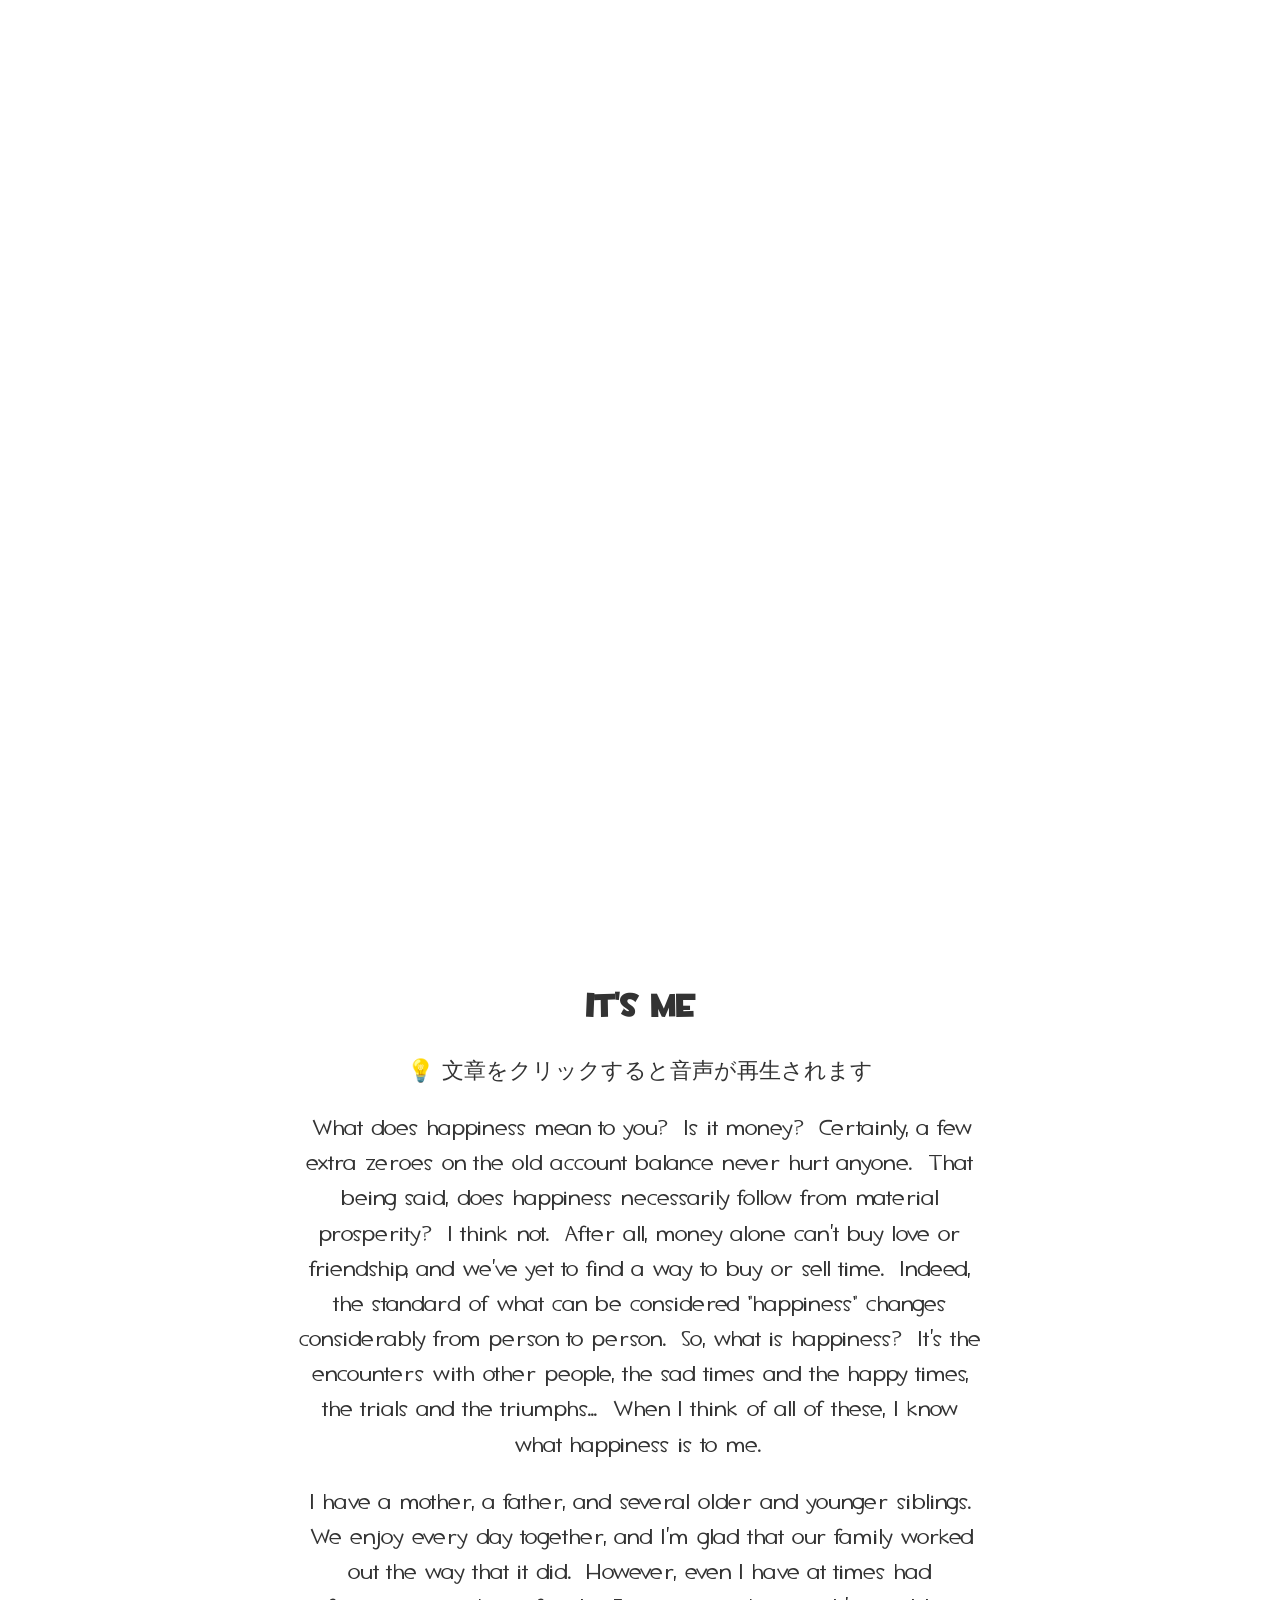
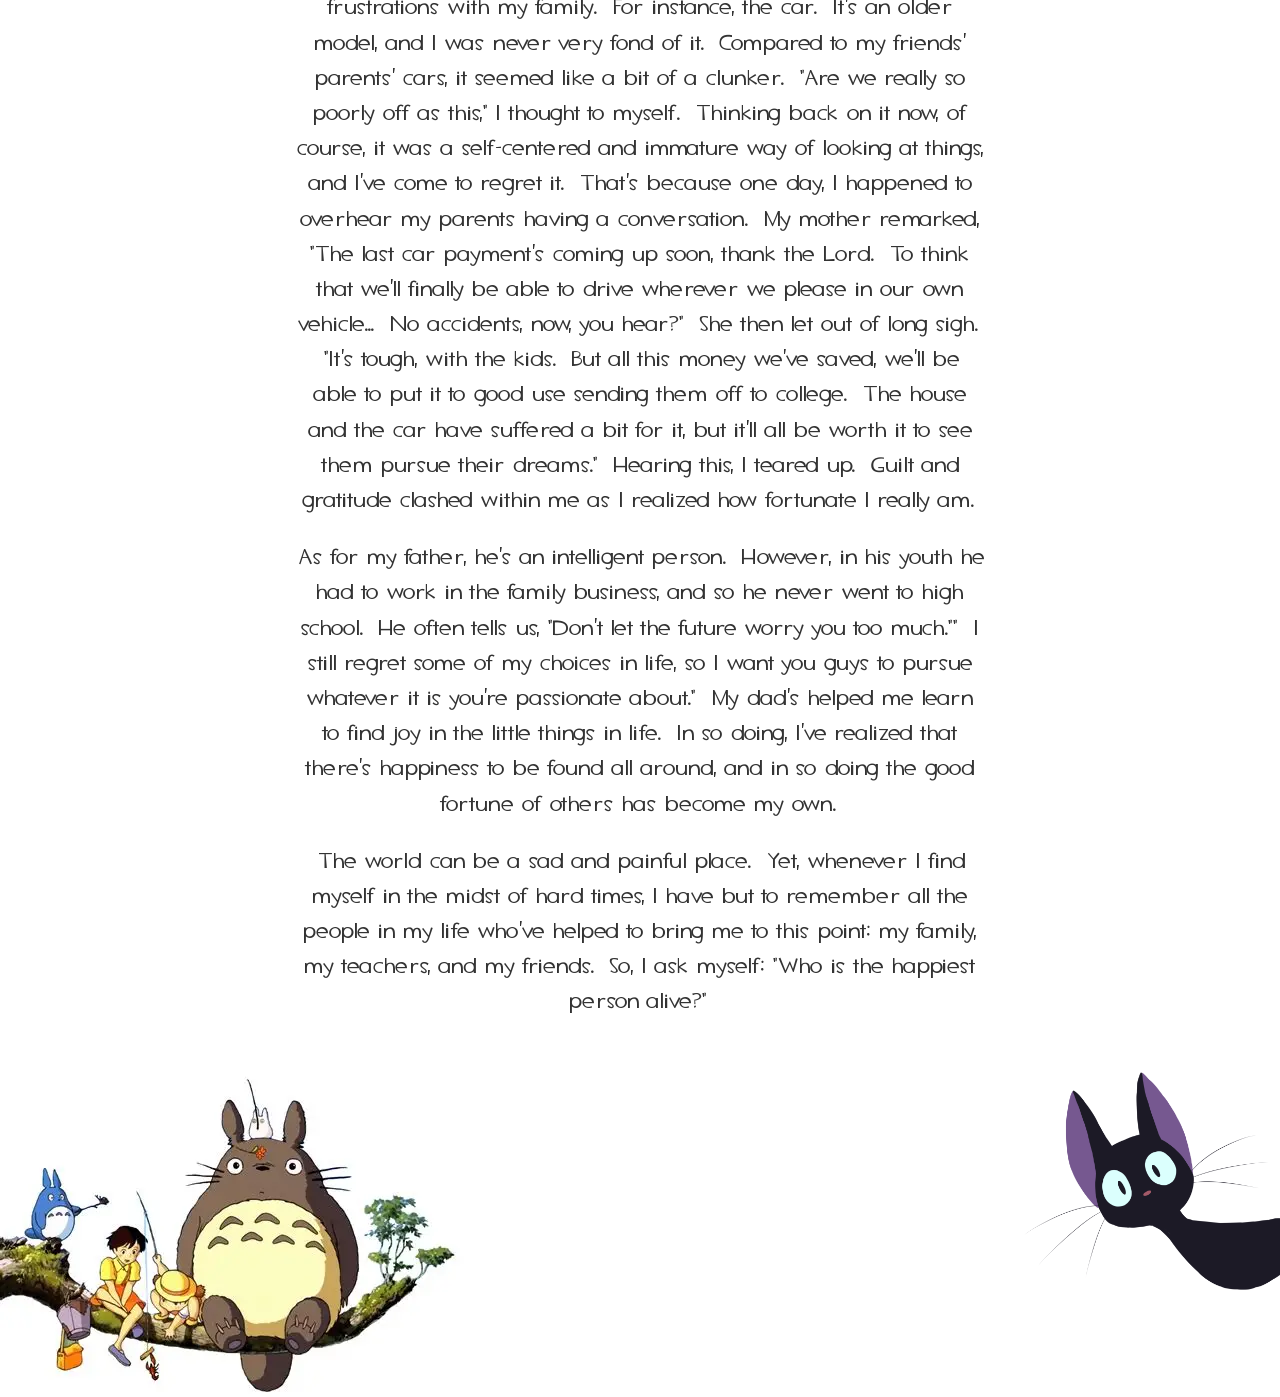
==== sugurinokenkyuushitsu.html @ 574a1122 "Update sugurinokenkyuushitsu.html" ====
<!DOCTYPE html>
<html lang="en">

<head>
    <meta charset="UTF-8">
    <meta name="viewport" content="width=device-width, initial-scale=1.0">
    <title>「寿具里の研究室」</title>
    <link rel="stylesheet" href="css.css">
    <script src="script.js"></script>
</head>


<body>


    <div class="scatter-container">
        <img src="kurosuke.png" alt="まっくろくろすけ" class="scatter-image" style="left: 30%; top: 30%">
        <img src="kurosuke.png" alt="まっくろくろすけ" class="scatter-image" style="left: 40%; top: 40%">
        <img src="kurosuke.png" alt="まっくろくろすけ" class="scatter-image" style="left: 30%; top: 50%">
        <img src="kurosuke.png" alt="まっくろくろすけ" class="scatter-image" style="left: 30%; top: 80%">
        <img src="kurosuke.png" alt="まっくろくろすけ" class="scatter-image" style="left: 50%; top: 60%">
        <img src="kurosuke.png" alt="まっくろくろすけ" class="scatter-image" style="left: 50%; top: 10%">
        <img src="kurosuke.png" alt="まっくろくろすけ" class="scatter-image" style="left: 50%; top: 5%">
        <img src="kurosuke.png" alt="まっくろくろすけ" class="scatter-image" style="left: 50%; top: 40%">
        <img src="kurosuke.png" alt="まっくろくろすけ" class="scatter-image" style="left: 80%; top: 50%">
        <img src="kurosuke.png" alt="まっくろくろすけ" class="scatter-image" style="left: 80%; top: 70%">
        <img src="kurosuke.png" alt="まっくろくろすけ" class="scatter-image" style="left: 75%; top: 90%">
        <img src="kurosuke.png" alt="まっくろくろすけ" class="scatter-image" style="left: 90%; top: 10%">
    </div>


    <div class="container">
        <h1 style="text-align: center;">
            It's Me</h1>
        <span data-audio="yarnyoshi.mp3"><img src="totoros.png" alt="Header image" class="header-image"></span>
        <span data-audio="lovelysong.mp3"><img src="ponyo.png" alt="Header image" class="header-image2"></span>
        <p style="text-align: center;" class="info">💡 文章をクリックすると音声が再生されます</p>

        <p style="text-align: center;">
            <span class="sentence" data-audio="sentence1.mp3">What does happiness mean to you?</span>
            <span class="sentence" data-audio="sentence2.mp3">Is it money?</span>
            <span class="sentence" data-audio="sentence3.mp3">Certainly, a few extra zeroes on the old account balance
                never
                hurt anyone.</span>
            <span class="sentence" data-audio="sentence4.mp3">That being said, does happiness necessarily follow from
                material prosperity?</span>
            <span class="sentence" data-audio="sentence5.mp3">I think not.</span>
            <span class="sentence" data-audio="sentence6.mp3">After all, money alone can't buy love or friendship, and
                we've
                yet to find a way to buy or sell time.</span>
            <span class="sentence" data-audio="sentence7.mp3">Indeed, the standard of what can be considered "happiness"
                changes considerably from person to person.</span>
            <span class="sentence" data-audio="sentence8.mp3">So, what is happiness?</span>
            <span class="sentence" data-audio="sentence9.mp3">It's the encounters with other people, the sad times and
                the
                happy times, the trials and the triumphs... </span>
            <span class="sentence" data-audio="sentence10.mp3">When I think of all of these, I know what happiness is to
                me.</span>
        </p>

        <p style="text-align: center;">
            <span class="sentence" data-audio="sentence11.mp3">I have a mother, a father, and several older and younger
                siblings.</span>
            <span class="sentence" data-audio="sentence12.mp3">We enjoy every day together, and I'm glad that our family
                worked out the way that it did.</span>
            <span class="sentence" data-audio="sentence13.mp3">However, even I have at times had frustrations with my
                family.</span>
            <span class="sentence" data-audio="sentence14.mp3">For instance, the car.</span>
            <span class="sentence" data-audio="sentence15.mp3">It's an older model, and I was never very fond of
                it.</span>
            <span class="sentence" data-audio="sentence16.mp3">Compared to my friends' parents' cars, it seemed like a
                bit of
                a clunker.</span>
            <span class="sentence" data-audio="sentence17.mp3">"Are we really so poorly off as this," I thought to
                myself.</span>
            <span class="sentence" data-audio="sentence18.mp3">Thinking back on it now, of course, it was a self-centered
                and
                immature way of looking at things, and I've come to regret it.</span>
            <span class="sentence" data-audio="sentence19.mp3">That's because one day, I happened to overhear my parents
                having a conversation.</span>
            <span class="sentence" data-audio="sentence20.mp3">My mother remarked, "The last car payment's coming up
                soon,
                thank the Lord.</span>
            <span class="sentence" data-audio="sentence21.mp3">To think that we'll finally be able to drive wherever we
                please in our own vehicle...</span>
            <span class="sentence" data-audio="sentence22.mp3">No accidents, now, you hear?"</span>
            <span class="sentence" data-audio="sentence23.mp3">She then let out of long sigh.</span>
            <span class="sentence" data-audio="sentence24.mp3">"It's tough, with the kids.</span>
            <span class="sentence" data-audio="sentence25.mp3">But all this money we've saved, we'll be able to put it to
                good use sending them off to college.</span>
            <span class="sentence" data-audio="sentence26.mp3">The house and the car have suffered a bit for it, but
                it'll
                all be worth it to see them pursue their dreams."</span>
            <span class="sentence" data-audio="sentence27.mp3">Hearing this, I teared up.</span>
            <span class="sentence" data-audio="sentence28.mp3">Guilt and gratitude clashed within me as I realized how
                fortunate I really am.</span>
        </p>

        <p style="text-align: center;">
            <span class="sentence" data-audio="sentence29.mp3">As for my father, he's an intelligent person.</span>
            <span class="sentence" data-audio="sentence30.mp3">However, in his youth he had to work in the family
                business,
                and so he never went to high school.</span>
            <span class="sentence" data-audio="sentence31.mp3">He often tells us, "Don't let the future worry you too
                much.""</span>
            <span class="sentence" data-audio="sentence32.mp3">I still regret some of my choices in life, so I want you
                guys
                to pursue whatever it is you're passionate about."</span>
            <span class="sentence" data-audio="sentence33.mp3">My dad's helped me learn to find joy in the little things
                in
                life.</span>
            <span class="sentence" data-audio="sentence34.mp3">In so doing, I've realized that there's happiness to be
                found
                all around, and in so doing the good fortune of others has become my own.</span>
        </p>

        <p style="text-align: center;">
            <span class="sentence" data-audio="sentence35.mp3">The world can be a sad and painful place.</span>
            <span class="sentence" data-audio="sentence36.mp3">Yet, whenever I find myself in the midst of hard times, I
                have
                but to remember all the people in my life who've helped to bring me to this point: my family, my
                teachers,
                and my friends.</span>
            <span class="sentence" data-audio="sentence37.mp3">So, I ask myself: "Who is the happiest person
                alive?"</span>
        </p>
    </div>

    <span data-audio="woodywoods.mp3"><img src="totorobranch.png" alt="Totoro!" style="position: absolute; left: 0;"></span>
    <span data-audio="rizz.mp3"><img src="jiji.png" alt="Jiji!" style="position: absolute; right: 0; width: 20%"></span>

    <script>
        // Create a single audio element that we'll reuse
        const audio = new Audio();
        let currentPlaying = null;

        // Get all clickable sentences
        const sentences = document.querySelectorAll('.sentence');

        sentences.forEach(sentence => {
            sentence.addEventListener('click', function (e) {
                e.stopPropagation();

                const audioFile = this.getAttribute('data-audio');

                // Stop current audio if playing
                if (currentPlaying) {
                    currentPlaying.classList.remove('playing');
                }

                // If clicking the same sentence again, toggle playback
                if (audio.src.endsWith(audioFile) && !audio.paused) {
                    audio.pause();
                    this.classList.remove('playing');
                    currentPlaying = null;
                } else {
                    // Play new audio
                    audio.src = audioFile;
                    audio.play();
                    this.classList.add('playing');
                    currentPlaying = this;
                }
            });
        });

        // Remove highlight when audio finishes playing
        audio.addEventListener('ended', function () {
            if (currentPlaying) {
                currentPlaying.classList.remove('playing');
                currentPlaying = null;
            }
        });
    </script>

    <script>
        function scatterImages() {
            const images = document.querySelectorAll('.scatter-image');

            images.forEach((img, index) => {
                // Random direction and distance
                const angle = Math.random() * Math.PI * 2; // 0 to 360 degrees
                const distance = 800 + Math.random() * 400; // 800-1200px

                const x = Math.cos(angle) * distance;
                const y = Math.sin(angle) * distance;

                // Stagger the animation start
                setTimeout(() => {
                    img.style.transition = `all ${0.5 + Math.random() * 0.5}s ease-out`;
                    img.style.transform = `translate(calc(-50% + ${x}px), calc(-50% + ${y}px))`;
                    img.style.opacity = '0';
                }, index * 100); // 100ms delay between each image
            });
        }

        // Run when page loads
        window.addEventListener('load', scatterImages);
    </script>
</body>

</html>
---- css.css ----
/* ============================================
   MOBILE-FIRST STYLES (default for all screens)
   ============================================ */


@font-face {
    font-family: 'TF2Build';
    src: url('TF2Build.ttf') format('truetype');
    font-weight: normal;
    font-style: normal;
}

@font-face {
    font-family: 'TF2secondary';
    src: url('TF2secondary.ttf') format('truetype');
    font-weight: normal;
    font-style: normal;
}

* {
    margin: 0;
    padding: 0;
    box-sizing: border-box;
}

body {
    font-family: Arial, sans-serif;
    font-size: 22px;
    line-height: 1.6;
    color: #333;
    background-color: #fff;
}

h1,
h2,
h3 {
    margin: 20px 0 10px 0;
    font-family: 'TF2Build', Arial, sans-serif;
}

p {
    margin: 22px 0;
    font-family: 'TF2secondary', Arial, sans-serif;
}

.sentence {
    display: inline;
    cursor: pointer;
    padding: 2px 4px;
    border-radius: 3px;
    transition: background-color 0.2s;
}

.sentence:hover {
    background-color: #e8f4f8;
}

.sentence.playing {
    background-color: #b3e5fc;
    font-weight: bold;
}

/* Default container width for mobile */
.container {
    max-width: 100%;
    margin: 0 auto;
    padding: 20px;
}

.header-image {
        position: absolute;
        right: 5%;
        top: 5%;
        width: 0px;
        height: 0px;
        object-fit: cover;
        /* Crop image to fit */
        animation: slideInRight 0.5s ease-out forwards;
    }

   .header-image2 {
        position: absolute;
        left: 8%;
        width: 0px;
        height: 0px;
        animation: driftAndBob 2.5s ease-in-out forwards;
    }

/* ============================================
   TABLETS (768px - 1299px)
   ============================================ */

@media (min-width: 768px) {
    body {
        font-size: 22px;
    }

    .container {
        max-width: 750px;
        padding: 30px;
    }

    h1 {
        font-size: 32px;
    }

   .header-image {
        position: absolute;
        right: 5%;
        top: 5%;
        width: 0px;
        height: 0px;
        object-fit: cover;
        /* Crop image to fit */
        animation: slideInRight 0.5s ease-out forwards;
    }

   .header-image2 {
        position: absolute;
        left: 8%;
        width: 0px;
        height: 0px;
        animation: driftAndBob 2.5s ease-in-out forwards;
    }
}

/* ============================================
   DESKTOP (1300px and above)
   ============================================ */

@media (min-width: 1300px) {

    .container {
        max-width: 1200px;
        padding: 40px;
    }

    h1 {
        font-size: 36px;
        text-align: center;
    }

    h2 {
        font-size: 28px;
    }

    p {
        line-height: 1.8;
        text-align: center;
    }

    .header-image {
        position: absolute;
        right: 5%;
        top: 5%;
        width: 20%px;
        height: 200px;
        object-fit: cover;
        /* Crop image to fit */
        animation: slideInRight 0.5s ease-out forwards;
    }

    @keyframes slideInRight {
        0% {
            opacity: 0;
            transform: translateX(100%);
            /* Start off right side */
        }

        100% {
            opacity: 1;
            transform: translateX(0);
            /* End at normal position */
        }
    }

    .header-image2 {
        position: absolute;
        left: 8%;
        width: 200px;
        animation: driftAndBob 2.5s ease-in-out forwards;
    }

    @keyframes driftAndBob {
        0% {
            top: -200px;
            opacity: 0;
        }

        20% {
            opacity: 1;
        }

        100% {
            top: 5%;
            /* Final settled position */
        }
    }

    /* Sidebar styling */
    .sidebar {
        background-color: #f0f0f0;
        padding: 20px;
        border-radius: 8px;
        position: sticky;
        top: 20px;
    }

    .scatter-image {
        position: fixed;
        width: 100px;
        height: 100px;
        z-index: 1000;
        /* Make sure it's on top */
        pointer-events: none;
        /* Optional: lets clicks pass through */
        transition: all 0.6s ease-out;
        animation-delay: 0s;
    }

    .scatter-image.scattered {
        opacity: 0;
    }

    .scatter-container {
        position: fixed;
        /* Key: the container is fixed */
        top: 0;
        left: 0;
        width: 100%;
        height: 100%;
        pointer-events: none;
        /* Lets clicks pass through to content below */
        z-index: 1000;
    }

    .container {
        max-width: 1200px;
        margin: 0 auto;
        /*position: relative;*/
        /*border: 1px solid #ddd;*/
    }

    body {
        font-family: Arial, sans-serif;
        margin: 5% 0 auto;
        padding: 20px;
        line-height: 1.8;
    }

    .sentence {
        display: inline;
        cursor: pointer;
        padding: 2px 4px;
        border-radius: 3px;
        transition: background-color 0.2s;
    }

    .sentence:hover {
        background-color: #e8f4f8;
    }

    .sentence.playing {
        background-color: #b3e5fc;
        font-weight: bold;
    }

    p {
        margin: 15px 0;
    }

    .info {
        color: #666;
        font-size: 14px;
        margin-bottom: 20px;
    }

    /* Alternative: fade and scale out */
    /*.scatter-image.scattered {
    opacity: 0;
    transform: translate(-50%, -50%) scale(0.5);
}*/
}
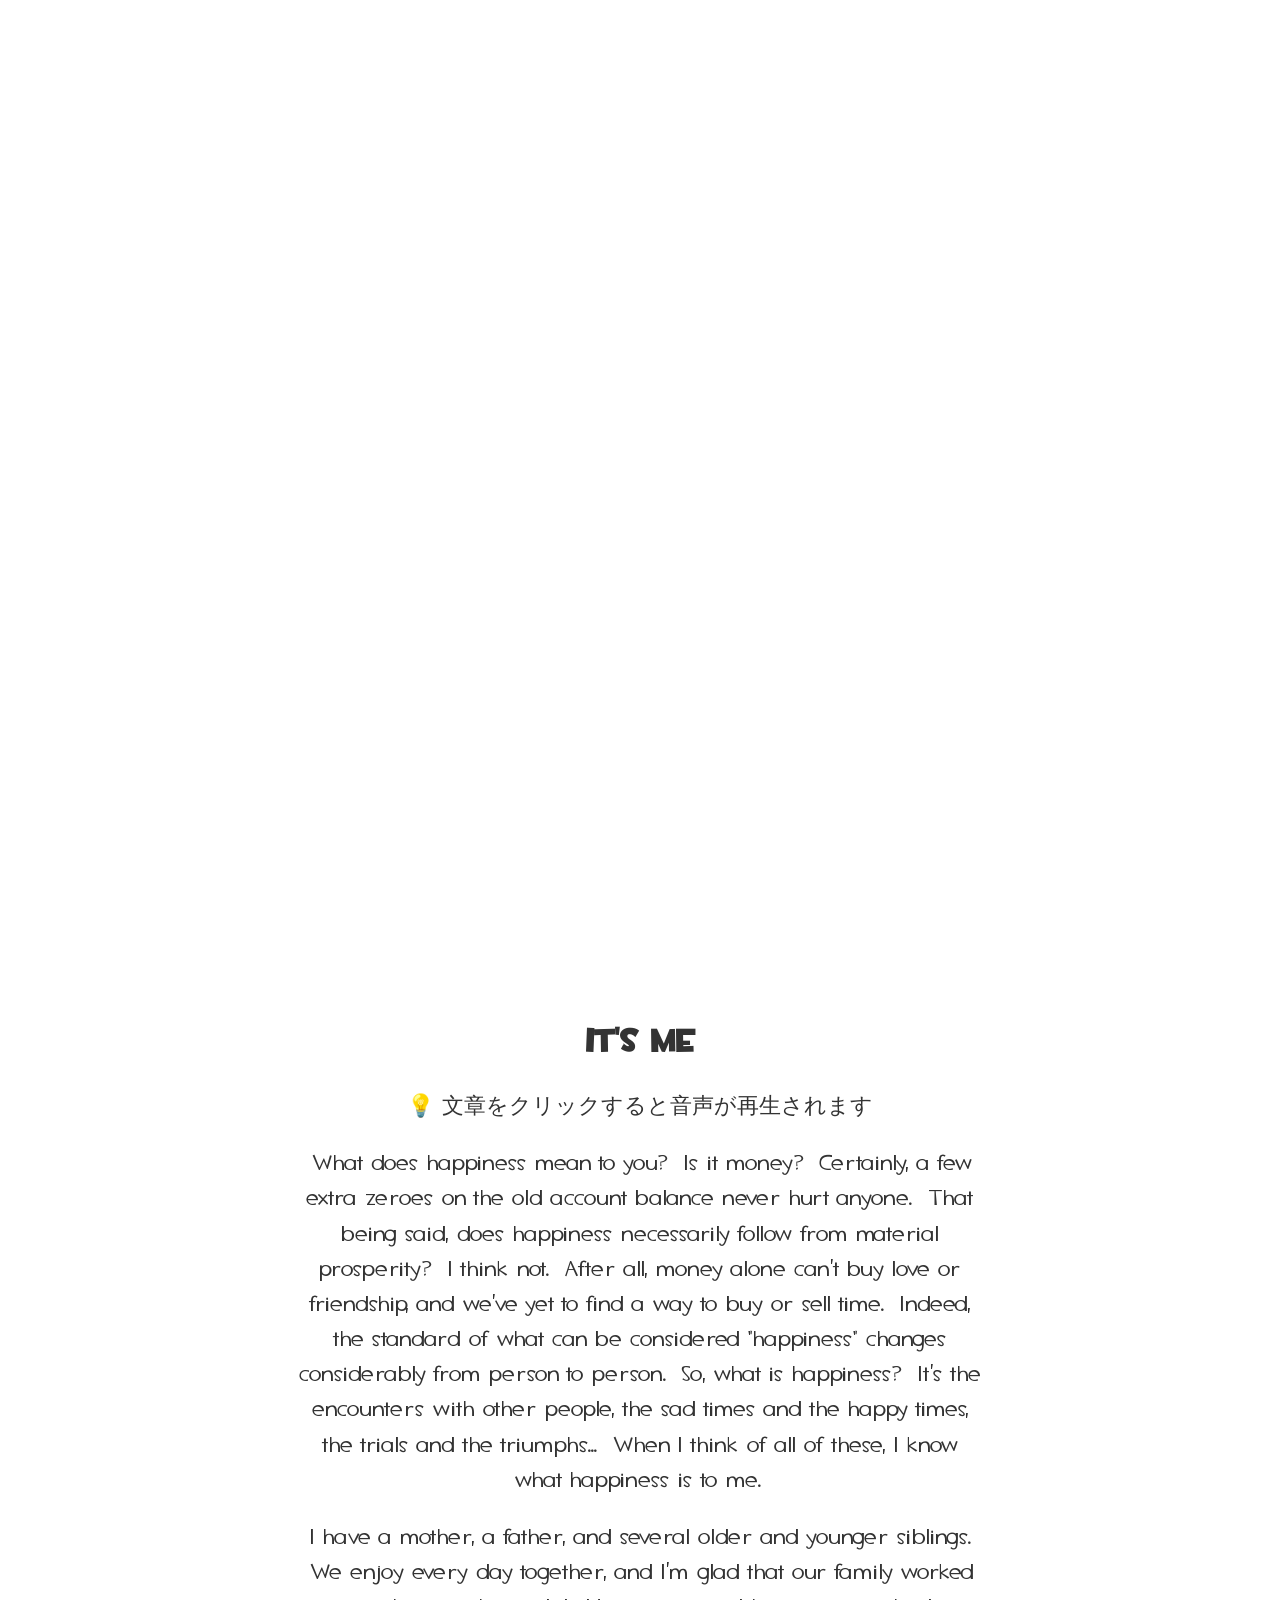
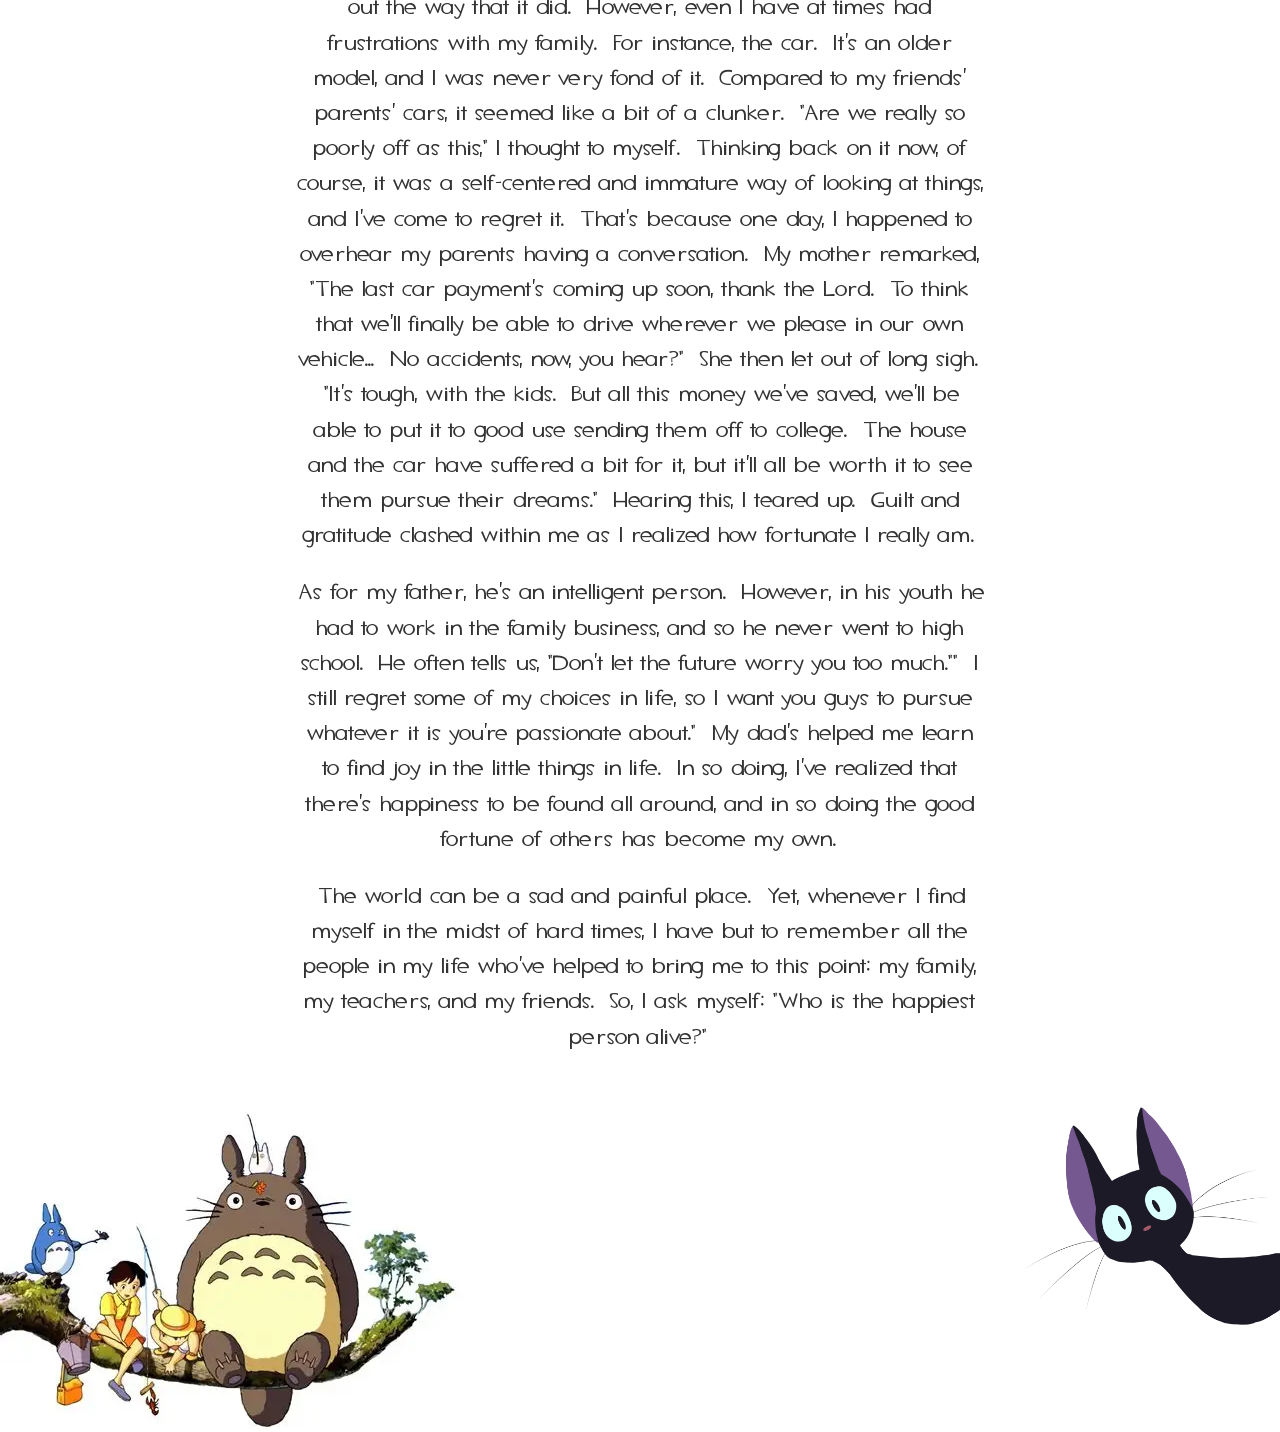
==== commit ef7382c2: "Update sugurinokenkyuushitsu.html" ====
--- a/sugurinokenkyuushitsu.html
+++ b/sugurinokenkyuushitsu.html
@@ -30,10 +30,10 @@
 
 
     <div class="container">
+        <span class="sentence" data-audio="yarnyoshi.mp3"><img src="totoros.png" alt="Header image" class="header-image"></span>
+        <span class="sentence" data-audio="lovelysong.mp3"><img src="ponyo.png" alt="Header image" class="header-image2"></span>
         <h1 style="text-align: center;">
             It's Me</h1>
-        <span data-audio="yarnyoshi.mp3"><img src="totoros.png" alt="Header image" class="header-image"></span>
-        <span data-audio="lovelysong.mp3"><img src="ponyo.png" alt="Header image" class="header-image2"></span>
         <p style="text-align: center;" class="info">💡 文章をクリックすると音声が再生されます</p>
 
         <p style="text-align: center;">
@@ -126,8 +126,8 @@
         </p>
     </div>
 
-    <span data-audio="woodywoods.mp3"><img src="totorobranch.png" alt="Totoro!" style="position: absolute; left: 0;"></span>
-    <span data-audio="rizz.mp3"><img src="jiji.png" alt="Jiji!" style="position: absolute; right: 0; width: 20%"></span>
+    <span class="sentence" data-audio="woodywoods.mp3"><img src="totorobranch.png" alt="Totoro!" style="position: absolute; left: 0;"></span>
+    <span class="sentence" data-audio="rizz.mp3"><img src="jiji.png" alt="Jiji!" style="position: absolute; right: 0; width: 20%"></span>
 
     <script>
         // Create a single audio element that we'll reuse
--- a/css.css
+++ b/css.css
@@ -60,6 +60,18 @@
     font-weight: bold;
 }
 
+.picture {
+    display: inline;
+    cursor: pointer;
+}
+
+.sentence:hover {
+}
+
+.sentence.playing {
+}
+
+
 /* Default container width for mobile */
 .container {
     max-width: 100%;
@@ -104,25 +116,25 @@
         font-size: 32px;
     }
 
-   .header-image {
+   /*.header-image {
         position: absolute;
         right: 5%;
         top: 5%;
         width: 0px;
         height: 0px;
-        object-fit: cover;
+        object-fit: cover;*/
         /* Crop image to fit */
-        animation: slideInRight 0.5s ease-out forwards;
-    }
-
-   .header-image2 {
+        /*animation: slideInRight 0.5s ease-out forwards;
+    }*/
+
+   /*.header-image2 {
         position: absolute;
         left: 8%;
         width: 0px;
         height: 0px;
         animation: driftAndBob 2.5s ease-in-out forwards;
     }
-}
+}*/
 
 /* ============================================
    DESKTOP (1300px and above)
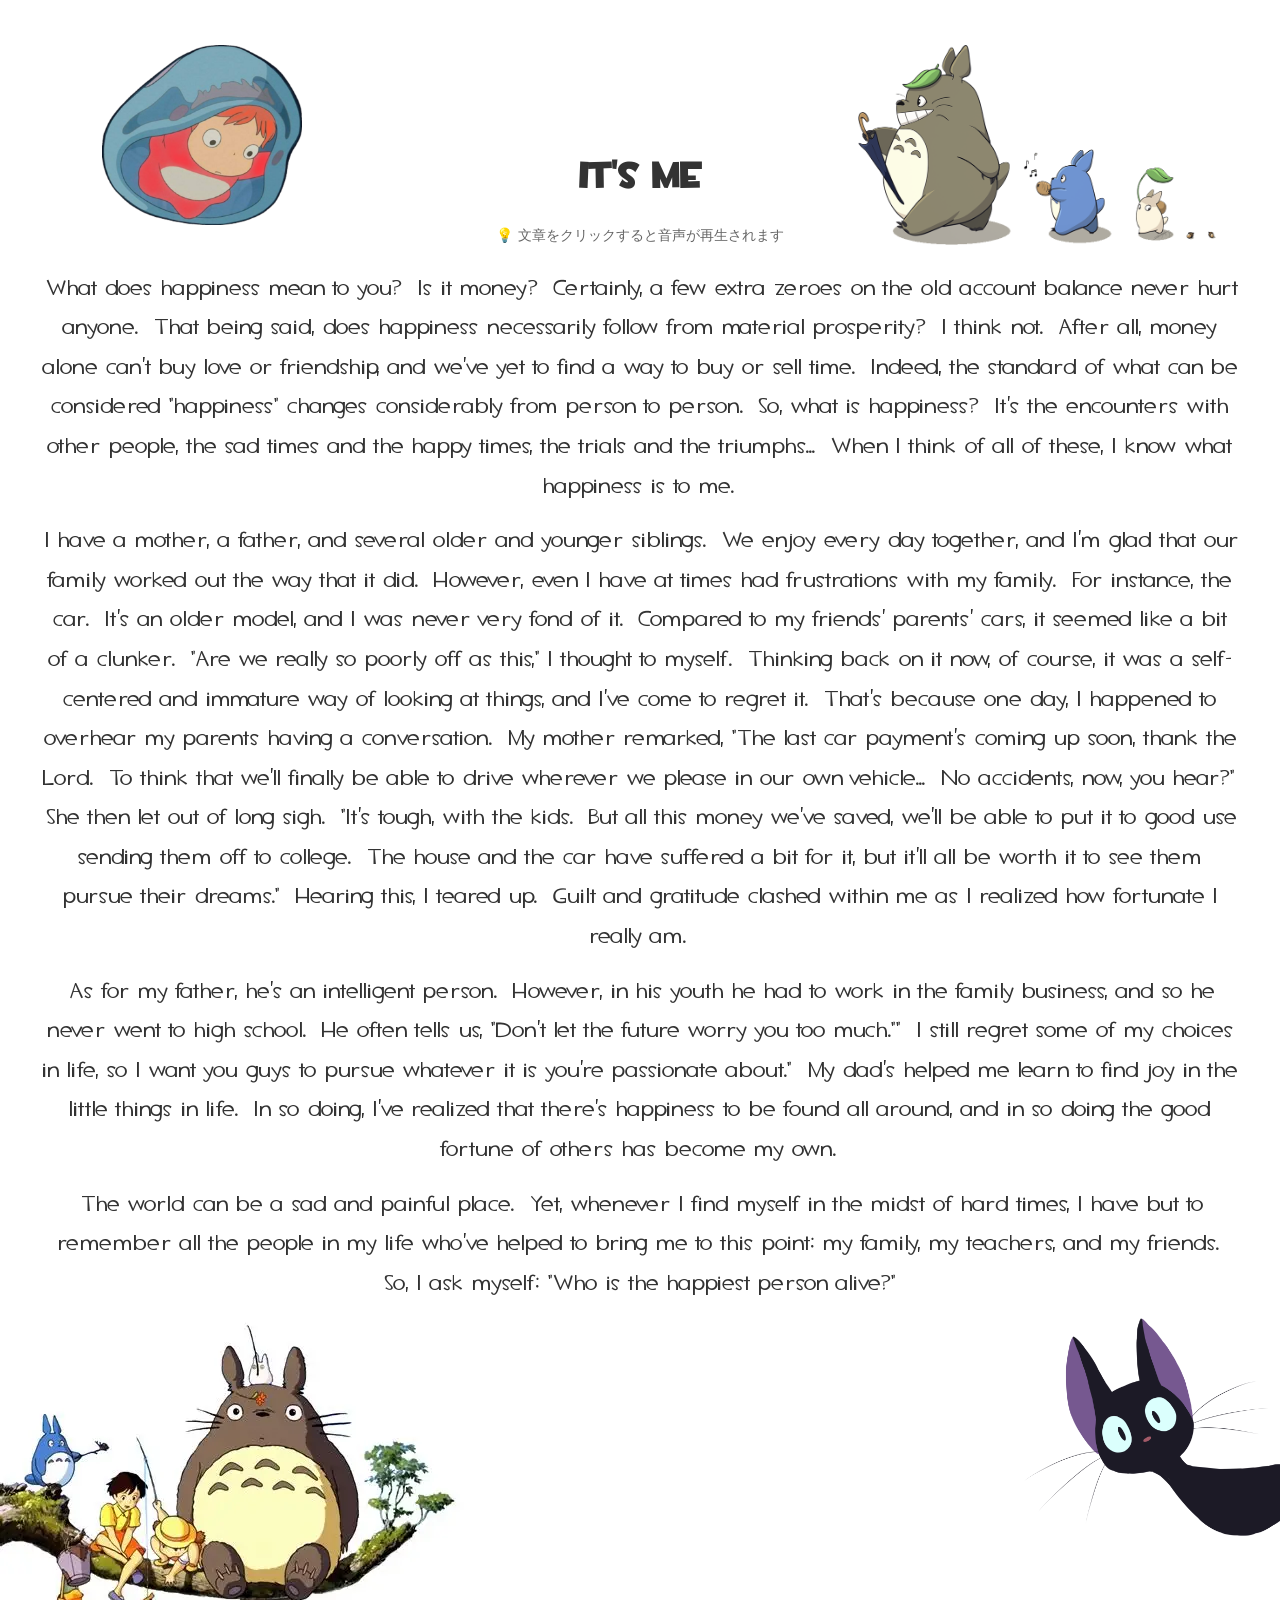
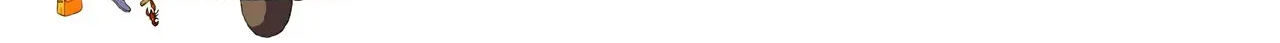
==== commit a48b485c: "Add files via upload" ====
--- a/sugurinokenkyuushitsu.html
+++ b/sugurinokenkyuushitsu.html
@@ -11,22 +11,6 @@
 
 
 <body>
-
-
-    <div class="scatter-container">
-        <img src="kurosuke.png" alt="まっくろくろすけ" class="scatter-image" style="left: 30%; top: 30%">
-        <img src="kurosuke.png" alt="まっくろくろすけ" class="scatter-image" style="left: 40%; top: 40%">
-        <img src="kurosuke.png" alt="まっくろくろすけ" class="scatter-image" style="left: 30%; top: 50%">
-        <img src="kurosuke.png" alt="まっくろくろすけ" class="scatter-image" style="left: 30%; top: 80%">
-        <img src="kurosuke.png" alt="まっくろくろすけ" class="scatter-image" style="left: 50%; top: 60%">
-        <img src="kurosuke.png" alt="まっくろくろすけ" class="scatter-image" style="left: 50%; top: 10%">
-        <img src="kurosuke.png" alt="まっくろくろすけ" class="scatter-image" style="left: 50%; top: 5%">
-        <img src="kurosuke.png" alt="まっくろくろすけ" class="scatter-image" style="left: 50%; top: 40%">
-        <img src="kurosuke.png" alt="まっくろくろすけ" class="scatter-image" style="left: 80%; top: 50%">
-        <img src="kurosuke.png" alt="まっくろくろすけ" class="scatter-image" style="left: 80%; top: 70%">
-        <img src="kurosuke.png" alt="まっくろくろすけ" class="scatter-image" style="left: 75%; top: 90%">
-        <img src="kurosuke.png" alt="まっくろくろすけ" class="scatter-image" style="left: 90%; top: 10%">
-    </div>
 
 
     <div class="container">
@@ -129,6 +113,21 @@
     <span class="sentence" data-audio="woodywoods.mp3"><img src="totorobranch.png" alt="Totoro!" style="position: absolute; left: 0;"></span>
     <span class="sentence" data-audio="rizz.mp3"><img src="jiji.png" alt="Jiji!" style="position: absolute; right: 0; width: 20%"></span>
 
+    <div class="scatter-container">
+        <img src="kurosuke.png" alt="まっくろくろすけ" class="scatter-image" style="left: 30%; top: 30%">
+        <img src="kurosuke.png" alt="まっくろくろすけ" class="scatter-image" style="left: 40%; top: 40%">
+        <img src="kurosuke.png" alt="まっくろくろすけ" class="scatter-image" style="left: 30%; top: 50%">
+        <img src="kurosuke.png" alt="まっくろくろすけ" class="scatter-image" style="left: 30%; top: 80%">
+        <img src="kurosuke.png" alt="まっくろくろすけ" class="scatter-image" style="left: 50%; top: 60%">
+        <img src="kurosuke.png" alt="まっくろくろすけ" class="scatter-image" style="left: 50%; top: 10%">
+        <img src="kurosuke.png" alt="まっくろくろすけ" class="scatter-image" style="left: 50%; top: 5%">
+        <img src="kurosuke.png" alt="まっくろくろすけ" class="scatter-image" style="left: 50%; top: 40%">
+        <img src="kurosuke.png" alt="まっくろくろすけ" class="scatter-image" style="left: 80%; top: 50%">
+        <img src="kurosuke.png" alt="まっくろくろすけ" class="scatter-image" style="left: 80%; top: 70%">
+        <img src="kurosuke.png" alt="まっくろくろすけ" class="scatter-image" style="left: 75%; top: 90%">
+        <img src="kurosuke.png" alt="まっくろくろすけ" class="scatter-image" style="left: 90%; top: 10%">
+    </div>
+
     <script>
         // Create a single audio element that we'll reuse
         const audio = new Audio();
--- a/css.css
+++ b/css.css
@@ -65,13 +65,7 @@
     cursor: pointer;
 }
 
-.sentence:hover {
-}
-
-.sentence.playing {
-}
-
-
+@media (max-width: 889px) {
 /* Default container width for mobile */
 .container {
     max-width: 100%;
@@ -83,8 +77,7 @@
         position: absolute;
         right: 5%;
         top: 5%;
-        width: 0px;
-        height: 0px;
+        width: 27%;
         object-fit: cover;
         /* Crop image to fit */
         animation: slideInRight 0.5s ease-out forwards;
@@ -93,58 +86,54 @@
    .header-image2 {
         position: absolute;
         left: 8%;
-        width: 0px;
-        height: 0px;
+        width:20%;
         animation: driftAndBob 2.5s ease-in-out forwards;
     }
 
+    body{
+        margin: 0px;
+        padding: 0px;
+    }
+}
 /* ============================================
-   TABLETS (768px - 1299px)
+   DESKTOP (768px and above)
    ============================================ */
 
-@media (min-width: 768px) {
-    body {
-        font-size: 22px;
+@media (min-width: 890px) {
+
+    .scatter-image {
+        position: fixed;
+        width: 30px;
+        height: 30px;
+        z-index: 1000;
+        /* Make sure it's on top */
+        pointer-events: none;
+        /* Optional: lets clicks pass through */
+        transition: all 0.6s ease-out;
+        animation-delay: 0s;
+    }
+
+    .scatter-image.scattered {
+        opacity: 0;
+    }
+
+    .scatter-container {
+        position: fixed;
+        /* Key: the container is fixed */
+        top: 0;
+        left: 0;
+        width: 100%;
+        height: 100%;
+        pointer-events: none;
+        /* Lets clicks pass through to content below */
+        z-index: 1000;
     }
 
     .container {
-        max-width: 750px;
-        padding: 30px;
-    }
-
-    h1 {
-        font-size: 32px;
-    }
-
-   /*.header-image {
-        position: absolute;
-        right: 5%;
-        top: 5%;
-        width: 0px;
-        height: 0px;
-        object-fit: cover;*/
-        /* Crop image to fit */
-        /*animation: slideInRight 0.5s ease-out forwards;
-    }*/
-
-   /*.header-image2 {
-        position: absolute;
-        left: 8%;
-        width: 0px;
-        height: 0px;
-        animation: driftAndBob 2.5s ease-in-out forwards;
-    }
-}*/
-
-/* ============================================
-   DESKTOP (1300px and above)
-   ============================================ */
-
-@media (min-width: 1300px) {
-
-    .container {
-        max-width: 1200px;
-        padding: 40px;
+        max-width: 0px;
+        margin: 0 auto;
+        /*position: relative;*/
+        /*border: 1px solid #ddd;*/
     }
 
     h1 {
